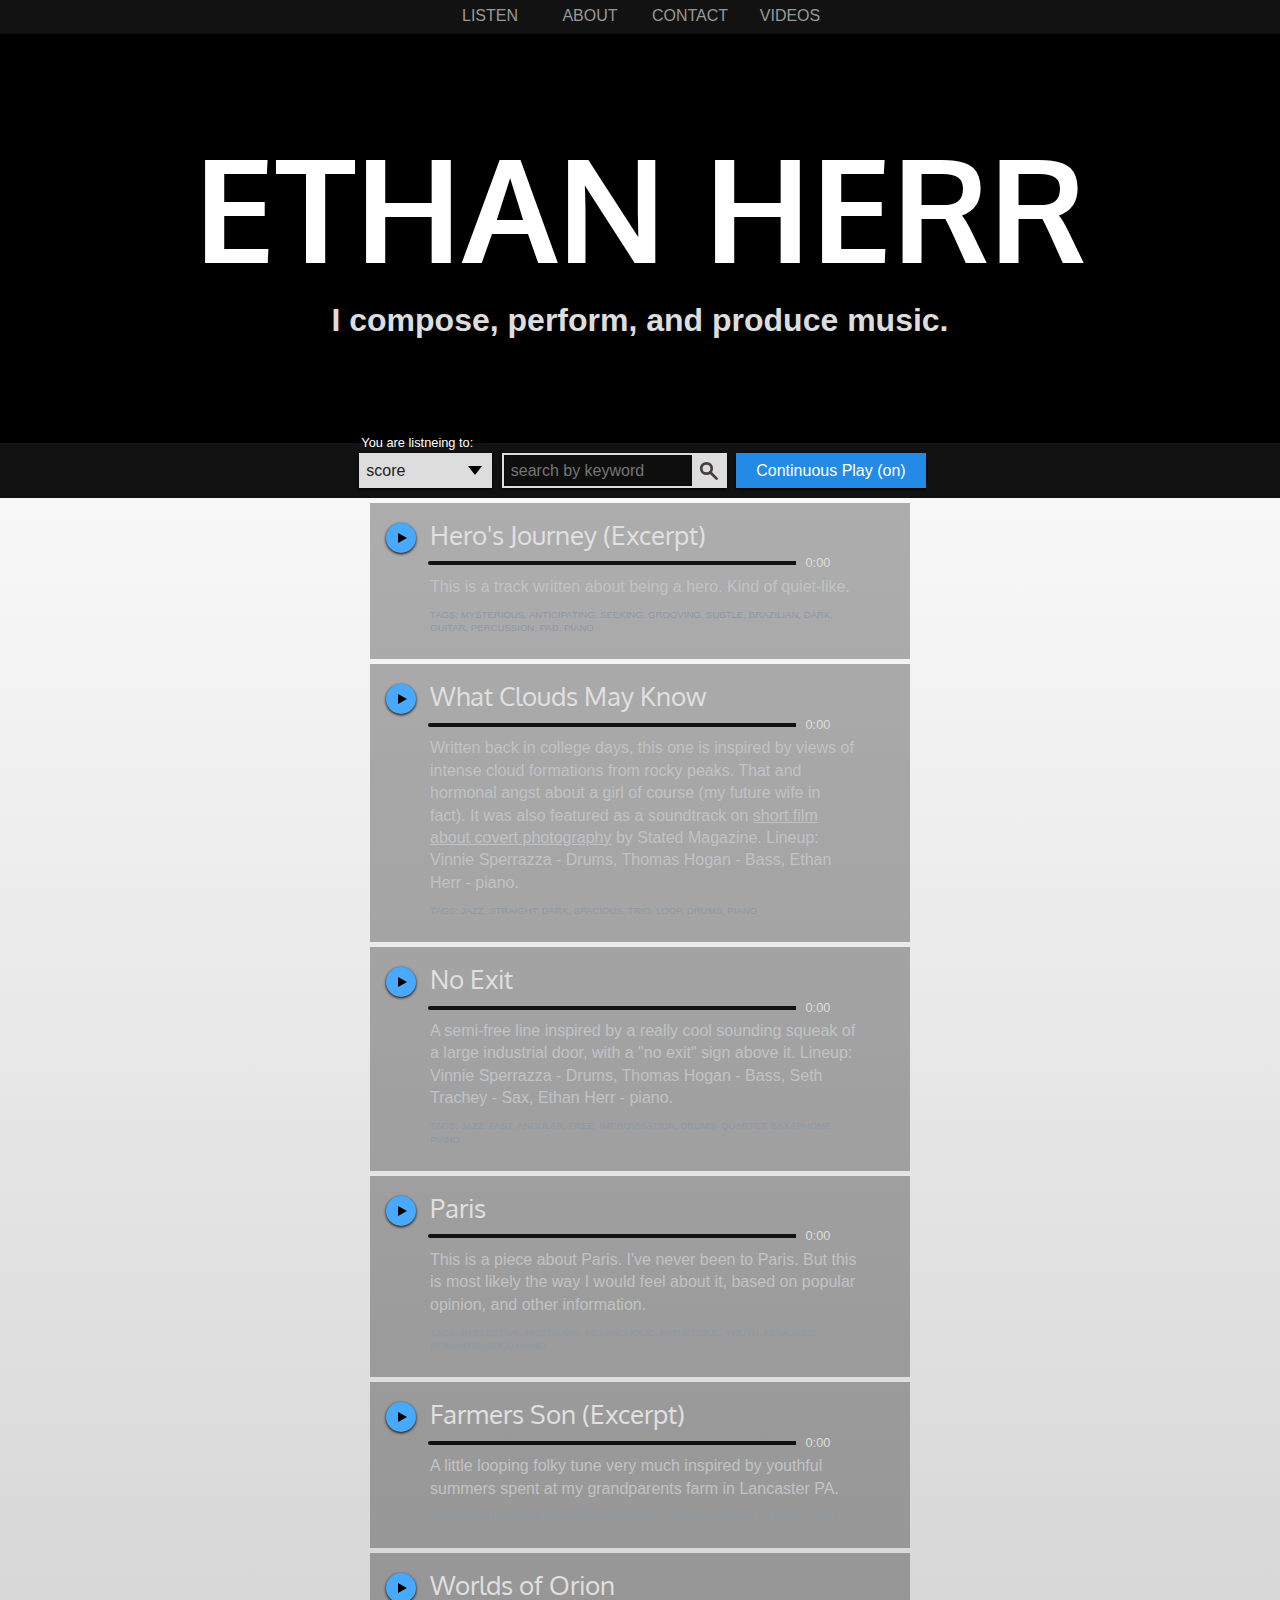
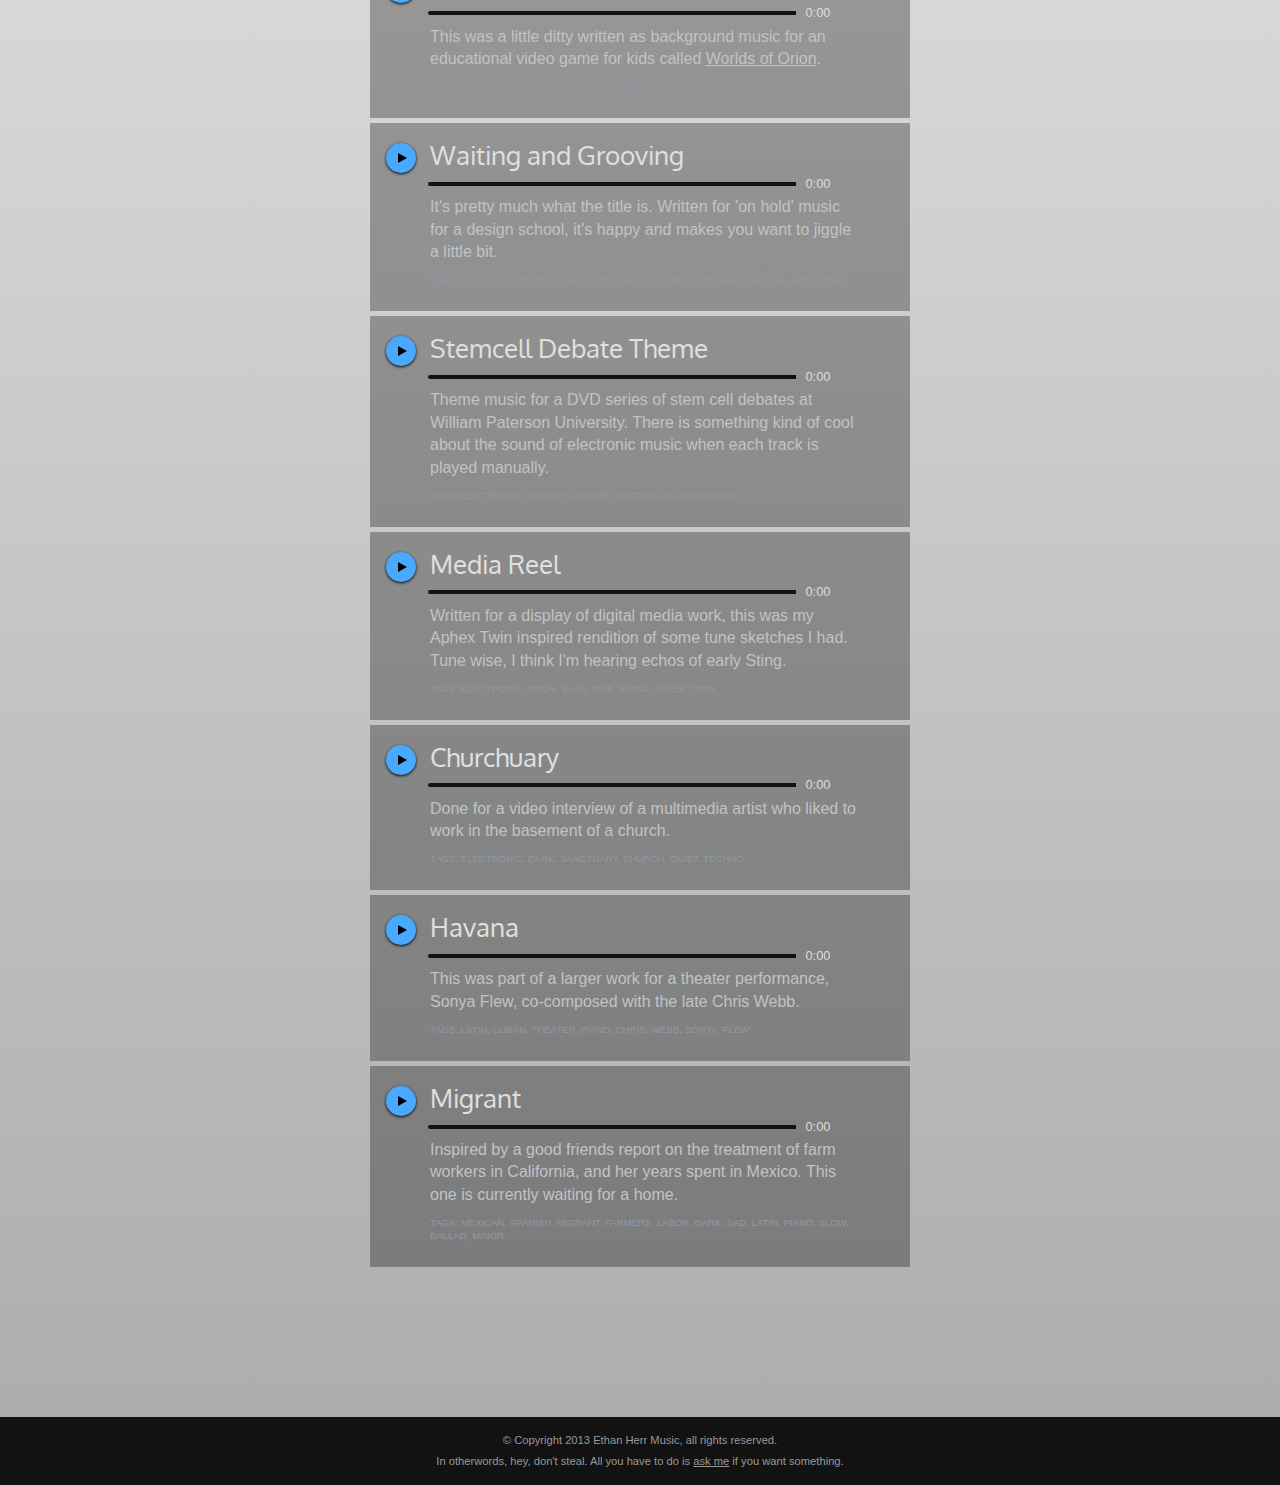
==== index.html @ fd747096 "first commit" ====
<!DOCTYPE html>
<!--[if IE 7]><html class="ie7" lang="en"><![endif]-->
<!--[if IE 8]><html class="ie8" lang="en"><![endif]-->
<!--[if IE 9]><html class="ie9" lang="en"><![endif]-->
<!--[if gt IE 9]><!--> <html lang="en"> <!--<![endif]-->
<html>
<head>
<title>Ethan Herr Music</title>
<!-- primary -->
<link href="http://fonts.googleapis.com/css?family=Titillium+Web:400,700,200" rel="stylesheet" type="text/css">
<link href='http://fonts.googleapis.com/css?family=Candal' rel='stylesheet' type='text/css'>
<link href='http://fonts.googleapis.com/css?family=Oxygen:700,400,300' rel='stylesheet' type='text/css'>

<!-- secondary -->
<link href='http://fonts.googleapis.com/css?family=Molle:400italic' rel='stylesheet' type='text/css'>
<link href='http://fonts.googleapis.com/css?family=Monsieur+La+Doulaise' rel='stylesheet' type='text/css'>

<link rel="stylesheet" type="text/css" href="normalize.css">
<link rel="stylesheet" type="text/css" href="dinks-dark.css">
<script type="text/javascript" src="js/utils.js"></script>
<script type="text/javascript" src="js/jquery1.10.2.js"></script>
<script type="text/javascript" src="js/soundmanager2.js"></script>
<script type="text/javascript" src="js/playlist.js"></script>
<!-- <script type="text/javascript" src="js/jqueryeasing.js"></script> -->
</head>
<body class="home">

<div class="header">
	<div class="bkg"></div>
	<div class="nav">
		<ul>
			<li><a href="#listen">Listen</a></li>
			<li><a href="about.html">About</a></li>
			<!-- <li>News</li> -->
			<li><a href="contact.html">Contact</a></li>
			<li><a href="videos.html">Videos</a></li>

		</ul>
	</div>
	<h1>Ethan Herr
		<!-- <div class="badge">
		<svg xmlns="http://www.w3.org/2000/svg" height="230px" width="230" viewBox="0 0 230 230"><path fill="#FFFFFF" d="M26.933,112.022C62.511,92.075,98.09,72.128,133.668,52.181c-0.899,0.118-1.798,0.235-2.697,0.353 c24.875,6.364,50.15,13.02,75.654,16.232c-0.589-2.174-1.178-4.348-1.767-6.522c-25.032,16.768-50.54,33.118-76.672,48.118 c-4.58,2.629-9.436,5.557-14.242,7.469c-3.137,1.249-7.039,1.061-11.043,1.204c-16.665,0.597-33.657,0.103-50.157-2.401 c-6.885-1.045-20.754-2.317-24.556-9.4c-2.135-3.978-8.178-0.443-6.044,3.533c2.655,4.947,8.347,7.353,13.378,9.101 c7.549,2.623,15.66,3.693,23.563,4.609c15.822,1.834,32.004,2.229,47.91,1.378c9.977-0.533,17.725-5.41,26.266-10.335 c15.337-8.844,30.312-18.33,45.238-27.843c10.014-6.382,20.026-12.78,29.893-19.389c3.081-2.063,1.632-6.094-1.767-6.522 c-19.03-2.397-37.875-7.228-56.498-11.707c-5.581-1.343-11.155-2.715-16.719-4.128c-2.352-0.598-3.898,0.556-5.838,1.644 C103.563,61.034,79.557,74.494,55.55,87.953C44.833,93.961,34.117,99.97,23.4,105.978 C19.463,108.186,22.991,114.232,26.933,112.022z"/><polyline fill="none" stroke="#FFFFFF" stroke-width="7" stroke-miterlimit="10" points="32.813,115.5 15.25,136.512 27.5,136.512 31.004,145.155 52.079,120.305"/><path fill="#FFFFFF" d="M41.248,134.273c23.163,15.092,46.326,30.185,69.488,45.277c0.942,0.613,2.603,0.705,3.533,0 c22.562-17.098,45.123-34.195,67.685-51.293c3.548-2.689,0.067-8.773-3.533-6.045c-22.562,17.098-45.123,34.195-67.685,51.293 c1.178,0,2.355,0,3.533,0c-23.163-15.092-46.326-30.185-69.488-45.277C40.987,125.757,37.482,131.819,41.248,134.273 L41.248,134.273z"/><path fill="#FFFFFF" d="M203.436,110.925c5.214-4.08,10.428-8.16,15.641-12.24c1.793-1.403,1.087-4.486-0.708-5.497 c-5.45-3.07-10.901-6.14-16.352-9.209c-3.938-2.218-7.466,3.83-3.533,6.044c5.45,3.07,10.901,6.14,16.352,9.209 c-0.236-1.832-0.472-3.665-0.708-5.497c-5.214,4.081-10.428,8.161-15.641,12.241 C194.934,108.756,199.925,113.673,203.436,110.925L203.436,110.925z"/><polyline fill="none" stroke="#FFFFFF" stroke-width="7" stroke-miterlimit="10" points="178.307,83.65 181.209,135.833 196.507,161.227 202.833,134.5 197.324,71.384"/><path fill="none" stroke="#FFFFFF" stroke-width="7" stroke-miterlimit="10" d="M176.981,59.813c0,0-1.814-12.911,9.773-12.911 c10.045,0,9.791,16.812,9.791,16.812"/><path fill="none" stroke="#F1F2F2" stroke-width="2" stroke-miterlimit="10" d="M147.959,107.426"/><path fill="none" stroke="#F1F2F2" stroke-width="2" stroke-miterlimit="10" d="M173.727,110.104"/><path fill="none" stroke="#F1F2F2" stroke-width="2" stroke-miterlimit="10" d="M157.866,100.337"/><path fill="none" stroke="#F1F2F2" stroke-width="2" stroke-miterlimit="10" d="M183.058,102.798"/><path fill="none" stroke="#F1F2F2" stroke-width="2" stroke-miterlimit="10" d="M154.51,125.06"/><path fill="none" stroke="#F1F2F2" stroke-width="2" stroke-miterlimit="10" d="M179.777,100.001"/><path fill="none" stroke="#F1F2F2" stroke-width="2" stroke-miterlimit="10" d="M112.204,159.609"/><path fill="none" stroke="#F1F2F2" stroke-width="2" stroke-miterlimit="10" d="M45.373,117.615"/><line fill="none" stroke="#F1F2F2" stroke-width="2" stroke-miterlimit="10" x1="75.774" y1="120.313" x2="124.343" y2="150.257"/><line fill="none" stroke="#F1F2F2" stroke-width="2" stroke-miterlimit="10" x1="99.024" y1="121.091" x2="133.421" y2="142.654"/><polyline fill="none" stroke="#F1F2F2" stroke-width="2" stroke-miterlimit="10" points="117,119.154 142.753,135.349 114.204,157.609 53.236,119.299 "/><path fill="none" stroke="#F1F2F2" stroke-width="2" stroke-miterlimit="10" d="M112.204,159.609"/><line fill="none" stroke="#F1F2F2" stroke-width="2" stroke-miterlimit="10" x1="138.36" y1="132.586" x2="109.153" y2="154.498"/><path fill="none" stroke="#F1F2F2" stroke-width="2" stroke-miterlimit="10" d="M155.178,124.228"/><line fill="none" stroke="#F1F2F2" stroke-width="2" stroke-miterlimit="10" x1="145.099" y1="104.41" x2="165.316" y2="116.875"/><line fill="none" stroke="#F1F2F2" stroke-width="2" stroke-miterlimit="10" x1="155.977" y1="97.726" x2="174.395" y2="109.272"/><polyline fill="none" stroke="#F1F2F2" stroke-width="2" stroke-miterlimit="10" points="181.702,103.545 155.178,124.228 134.099,110.981 "/><line fill="none" stroke="#F1F2F2" stroke-width="2" stroke-miterlimit="10" x1="166.507" y1="91.138" x2="181.567" y2="100.609"/><path fill="none" stroke="#F1F2F2" stroke-width="2" stroke-miterlimit="10" d="M155.178,124.228"/><line fill="none" stroke="#F1F2F2" stroke-width="2" stroke-miterlimit="10" x1="179.334" y1="99.204" x2="150.127" y2="121.116"/></svg>
		</div> -->
	</h1>
	<h2 class="blurb">I compose, perform, and produce music.</h2>
	<!--<h2>music</h2>-->
</div>

<div class="nav tracks-head">
	<a id="listen"></a>
	<div>
    	<label for="genre">You are listneing to:</label>
    	<select id="genre" class="btn"></select><div class="carrot"></div>
    </div>
	<div>
		<input id="tags" type="text" placeholder="search by keyword">
		<button type="submit" class="btn" name="search" for="tags">
			<span class="offscreen">Search</span><div></div>
		</button>
	</div>
	<div>
    	<button id="playall" class="btn on"><span>Continuous Play</span></button>
    </div>
</div>

<div class="content">
	<div class="bkg"></div>
	<!-- <h2><span>Have a listen</span></h2> -->
	
	<div class="tracks"></div>
  
</div>

<footer class="nav">
	<p>&copy; Copyright 2013 Ethan Herr Music, all rights reserved.</p>
	<p>In otherwords, hey, don't steal. All you have to do is <a href="contact.html">ask me</a> if you want something.</p>
</footer>
<script>
	playlist({
		dropdown : '#genre',
		playall : '#playall',
		search : '#tags',
		searchbutt : 'button[name="search"]',
		tracks : '.tracks'
	});
</script>

<script>
$(document).ready(function(){
	$('a[href="#listen"]').click(function(e){
		e.preventDefault();
		//window.scrollTop($('#listen').scrollTop())
		var a = $('#listen').offset();
		$('html, body').animate({scrollTop: a.top+'px'}, 400)
	})

})


</script>

</body>
</html>
---- dinks-dark.css ----
/* ethanherr.com dArk styles *diNk* */


html, body{
	padding:0;
	font-family: helvetica, arial, sans-serif;
}

body{
	width:100%;
	margin:0 auto;
	text-align: center;
}
img, a img{
	border:0;
}
a, a:hover, a:visited{
	color:inherit;
}
.header{
	background-color:#000;
	margin:0;
	padding:0;
	width:100%;
	position: relative;
	z-index: 2;
}
.about .header,
.contact .header,
.videos .header { height:300px; }
	
	
/*
.home .header .bkg{
	background: -moz-radial-gradient(center, ellipse cover,  rgba(0,0,0,0.01) 30%, rgba(0,0,0,0.2) 100%), url(img/promo-test.jpg) no-repeat;
	background: -webkit-gradient(radial, center center, 0px, center center, 100%, color-stop(30%,rgba(0,0,0,0.01)), color-stop(100%,rgba(0,0,0,0.2))), url(img/promo-test.jpg) no-repeat;
	background: -webkit-radial-gradient(center, ellipse cover,  rgba(0,0,0,0.01) 30%,rgba(0,0,0,0.2) 100%), url(img/promo-test.jpg) no-repeat;
	background: -o-radial-gradient(center, ellipse cover,  rgba(0,0,0,0.01) 30%,rgba(0,0,0,0.2) 100%), url(img/promo-test.jpg) no-repeat;
	background: -ms-radial-gradient(center, ellipse cover,  rgba(0,0,0,0.01) 30%,rgba(0,0,0,0.2) 100%), url(img/promo-test.jpg) no-repeat;
	background: radial-gradient(ellipse at center,  rgba(0, 0, 0, 0.01) 30%,rgba(0, 0, 0, 0.5) 100%), url(img/promo-test.jpg) no-repeat;
	filter: progid:DXImageTransform.Microsoft.gradient( startColorstr='#03000000', endColorstr='#1a000000',GradientType=1 );
	opacity: .6;
}

.about .header .bkg{
	background: -moz-radial-gradient(center, ellipse cover,  rgba(0,0,0,0.01) 30%, rgba(0,0,0,0.2) 100%), url(img/promo-1.jpg) no-repeat;
	background: -webkit-gradient(radial, center center, 0px, center center, 100%, color-stop(30%,rgba(0,0,0,0.01)), color-stop(100%,rgba(0,0,0,0.2))), url(img/promo-2.jpg) no-repeat;
	background: -webkit-radial-gradient(center, ellipse cover,  rgba(0,0,0,0.01) 30%,rgba(0,0,0,0.2) 100%), url(img/promo-1.jpg) no-repeat;
	background: -o-radial-gradient(center, ellipse cover,  rgba(0,0,0,0.01) 30%,rgba(0,0,0,0.2) 100%), url(img/promo-1.jpg) no-repeat;
	background: -ms-radial-gradient(center, ellipse cover,  rgba(0,0,0,0.01) 30%,rgba(0,0,0,0.2) 100%), url(img/promo-1.jpg) no-repeat;
	background: radial-gradient(ellipse at center,  rgba(0, 0, 0, 0.01) 30%,rgba(0, 0, 0, 0.5) 100%), url(img/promo-1.jpg) no-repeat;
	filter: progid:DXImageTransform.Microsoft.gradient( startColorstr='#03000000', endColorstr='#1a000000',GradientType=1 );

}

.contact .header .bkg{
	background: -moz-radial-gradient(center, ellipse cover,  rgba(0,0,0,0.01) 30%, rgba(0,0,0,0.2) 100%), url(img/promo-3.jpg) no-repeat;
	background: -webkit-gradient(radial, center center, 0px, center center, 100%, color-stop(30%,rgba(0,0,0,0.01)), color-stop(100%,rgba(0,0,0,0.2))), url(img/promo-3.jpg) no-repeat;
	background: -webkit-radial-gradient(center, ellipse cover,  rgba(0,0,0,0.01) 30%,rgba(0,0,0,0.2) 100%), url(img/promo-3.jpg) no-repeat;
	background: -o-radial-gradient(center, ellipse cover,  rgba(0,0,0,0.01) 30%,rgba(0,0,0,0.2) 100%), url(img/promo-3.jpg) no-repeat;
	background: -ms-radial-gradient(center, ellipse cover,  rgba(0,0,0,0.01) 30%,rgba(0,0,0,0.2) 100%), url(img/promo-3.jpg) no-repeat;
	background: radial-gradient(ellipse at center,  rgba(0, 0, 0, 0.01) 30%,rgba(0, 0, 0, 0.5) 100%), url(img/promo-3.jpg) no-repeat;
	filter: progid:DXImageTransform.Microsoft.gradient( startColorstr='#03000000', endColorstr='#1a000000',GradientType=1 );

}*/

.home .header .bkg{
	background-image: url(img/promo-test.jpg);
	opacity:.6;
}
.ie8 .home .header .bkg{
	filter: progid:DXImageTransform.Microsoft.gradient( startColorstr='#00000000', endColorstr='#99000000',GradientType=0 );

}
.about .header .bkg{
	background-image: url(img/promo-1.jpg);
	top:30px;
}
.contact .header .bkg{
	background-image: url(img/promo-3.jpg);
	top:30px;
}
.videos .header .bkg{
	background-image: url(img/promo-4.jpg);
	top:30px;
}

.header .bkg{
		width:100%;
		height:100%;
		z-index: -1;
		position:absolute;
		background-size:cover;
	}


h1{
	/*font-family: 'Titillium Web', sans-serif;*/
	/*font-family: 'Candal', sans-serif;*/
	font-family:'Oxygen', sans-serif;
	font-size: 9em;
	line-height:1em;
	text-transform: uppercase;
	margin:0;
	padding-top: 100px;
	padding-bottom:20px;
	color: #FFF;
	color: rgba(255,255,255,1);
	text-shadow: -1px 1px 1px rgba(0,0,0,.8);
}

h2{
	font-size: 2em;
	color: #DDD;
	margin: 0 auto;
}

h3 {
	margin: 0;
	padding-top: 50px;
}

.blurb{
	padding-bottom: 100px;
}

.nav{
	position: relative;
	top:0;
	background:#121212;
	z-index: 2;
	width:100%;
	height:auto;
	text-align: center;
	padding:10px 0;
}
.header .nav { padding:0; }
	.nav ul{
		margin: 5px 0 0 0;
		padding: 0;
		list-style: none;
		display: inline-block;
		/*font-family: 'Oxygen';*/
		text-transform: uppercase;
		font-size: 1em;
	}
	.nav li{
		float:left;
		width:100px;
	}
		.nav li a{
			color:#999;
			text-decoration: none;
		}
		.nav li a:focus,
		.nav li a:hover,
		.nav li a:active{ color: #CCC; }

.content{
	background: url(img/bkg.jpg) repeat;
	padding-top: 0px;
	padding-bottom: 50px;
	position: relative;
	z-index: 0
}

.about .content,
.videos .content,
.contact .content{
	padding-top: 50px;
}

	.content .bkg{
		width: 100%;
		height: 100%;
		z-index: -1;
		position: absolute;
		top:0;
		left:0;
		background: -moz-linear-gradient(top,  rgba(0,0,0,0) 0%, rgba(0,0,0,0.3) 100%);
		background: -webkit-gradient(linear, left top, left bottom, color-stop(0%,rgba(0,0,0,0)), color-stop(100%,rgba(0,0,0,0.3)));
		background: -webkit-linear-gradient(top,  rgba(0,0,0,0) 0%,rgba(0,0,0,0.3) 100%);
		background: -o-linear-gradient(top,  rgba(0,0,0,0) 0%,rgba(0,0,0,0.3) 100%);
		background: -ms-linear-gradient(top,  rgba(0,0,0,0) 0%,rgba(0,0,0,0.3) 100%);
		background: linear-gradient(to bottom,  rgba(0,0,0,0) 0%,rgba(0,0,0,0.3) 100%);
		filter: progid:DXImageTransform.Microsoft.gradient( startColorstr='#00000000', endColorstr='#33000000',GradientType=0 );
	}
	.content > p{
		width: 500px;
		color: white;
		margin: 30px auto;
	}
footer{
	color:#999;
	font-size: .7em;
}
footer p{
	margin:.5em 0;
}

/* VIDEOS */

.videos h2{
	padding-bottom: 30px;
}

/* HOME */

.tracks-head{
	position: relative;
	height: 35px;
}	
	.tracks-head select,
	.tracks-head label,
	.tracks-head button,
	.tracks-head input{
		height:100%;
		padding:7px;
		border:0;
	}
	.tracks-head > div{
		display: inline-block;
		height: 100%;
		position: relative;
		margin-left:5px;
		box-shadow: 0 1px 3px #000;
	
	}

	.tracks-head > div:first-child{
		margin-left:0;
	}
	.tracks-head label[for="genre"]{
		color:white;
		position: absolute;
		top: -26px;
		font-size: .8em;
		left: -5px;	
	}
	.tracks-head select{
		-webkit-appearance:none;
		position: relative;
		padding-right:40px;
		border-radius: 0;
	}
	.tracks-head .carrot {
		pointer-events:none;
		position: absolute;
		top: 13px;
		right: 10px;
		width: 0;
		height: 0;
		border-right: 7px solid rgba(0, 0, 0, 0);
		border-top: 9px solid #000;
		border-left: 7px solid rgba(0, 0, 0, 0);
	}
	#tags{
		background: rgba(0, 0, 0, 0.2);
		box-shadow: inset 0 0 2px #000;
		/*border-radius: 3px;*/
		border: 2px solid #DDD;
		color:#EEE;
		box-sizing:border-box;
		-moz-box-sizing:border-box;
	}
	
	#playall{
		color:#000;
		padding: 0 20px;
	}
	#playall.on{
		color:#FFF;
		background-color:#238AE6;
	}
	
	#playall.off:hover,
	#playall.off:active{
		background-color: #AAA;
	}
	
	#playall.on:hover,
	#playall.on:active{
		background-color: #2073BD;
	}
	
	#playall.off span:after{
		content:" (off)";
	}
	#playall.on span:after{
		content:" (on)";
	}
	button[name="search"]{
		width:35px;
		height:100%;
		position: absolute;
		margin: 0;
		padding:0;
		border:none;
		right:0;
		top:0;
	}
	button[name="search"] div{
		height: 35px;
		width:35px;
		position:absolute;
		top:0;
		left:0;
		background: url([data-uri]) no-repeat center center;
		/*background: url([data-uri]) no-repeat center center;*/
		background-size:20px 20px;
	}
	.tracks-head span.offscreen{
		position: relative;
		display: inline-block;
	}
	
	.btn{
		background-color:#DDD;
	}

.tracks{
	margin-bottom:100px;
	padding-top: 5px;
}
.tracks .no-results{
	color:#FFF;
}

.track{
	position:relative;
	width: 430px;
	margin: 0 auto 5px auto;
	text-align: left;
	padding: 0 50px 15px 60px;
	background: rgba(0, 0, 0, 0.3);
}
		
		.track h4{
			font-family: 'Oxygen', sans-serif;
			font-weight: normal;
			font-size:1.6em;
			margin:0;
			padding:15px 0 0 0;
			color: #E0E0E0;
		
			/* margin-bottom: 10px; */
}
		.track button{
			width: 30px;
			height: 30px;
			border-radius: 15px;
			border:0;
			padding:0;
			position:absolute;
			top: 20px;
			left: 16px;
			outline:none;
			z-index: 1;
			box-shadow: 0 1px 3px #000;
}
		.track button.paused .carrot,
		.track button.stopped .carrot{
			pointer-events: none;
			position: absolute;
			top: 10px;
			right: 9px;
			width: 0;
			height: 0;
			border-bottom: 5px solid rgba(0, 0, 0, 0);
			border-left: 9px solid #000;
			border-top: 5px solid rgba(0, 0, 0, 0);
		}
		.track button.playing .carrot{
			background: #000;
			width: 9px;
			height: 9px;
			top: 0;
			left: 11px;
			position: relative;
			box-shadow: inset 0 1px 3px rgba(0,0,0,.3);
		}
		
		.track button.stopped,
		.track button.paused{
  		  background: #48A9FF;

		}

		.track button.stopped:hover,
		.track button.stopped:active,
		.track button.paused:hover,
		.track button.paused:active{
			background: #7CC0FC;
		}
		.track button.playing{
			background-position: -50px 0;
		
			box-shadow: inset 0 1px 3px rgba(0, 0, 0, 0.3);
			background: #1367B3;
}
		.track .progress-hit{
			width: 85%;
			background:transparent;
			display:inline-block;
			position:relative;
		
			left: 0px;
}
		.track .progress-hit:before{
		    content:'';
		    background: #121212;
		    width: 6px;
		    height: 4px;
		    border-radius:5px;
		    position:absolute;
		    top: 4px;
		    left: -2px;
		    transition-property: background;
			transition-duration: .6s;
		}
		.track button.playing + .progress-hit:before,
		.track button.paused + .progress-hit:before{
			background: #48A9FF;
			box-shadow: 0 0 6px #48A9FF;
		}
			.track .progress-wrap{
				height: 4px;
				margin:4px 0;
				background: #121212;
			}
				.track .progress{
					width:0px;
					height:4px;
					background-color: #48A9FF;
					position:relative;
					box-shadow: 0 0 4px #48A9FF;
					transition-property: width;
					transition-duration: .4s;
				}
				.track .progress:after{
					content:'';
				    
					background: #48A9FF;
					width: 6px;
					height: 4px;
					position: absolute;
					right: -4px;
					top: 0;
					border-radius: 3px;
					box-shadow: 0 0 6px #48A9FF;
				}
				.track button.stopped + .progress-hit .progress:after{
					display:none;
				}
		.track .counter{
			color:#DDD;
			padding-left:20px;
			font-size:.8em;
			display:inline-block;
			position: relative;
			top:-2px;
			left:-10px;
		}
		.track .desc{
			color: #C1C3C5;
			font-size: 1em;
			margin:0;
		
			/* margin-top: 10px; */
}
		.track .tags{
			color:#8c9aa6;
			font-size:.6em;
			text-transform: uppercase;
		}
		.track .tags span{
			background:black;
		}


/* ABOUT */

	.about .container{
		max-width: 500px;
		margin:0 auto;
		text-align: left;
		color:#E0E0E0;
	}
	.about .container h4{
		font-family: 'Oxygen', sans-serif;
		font-weight: normal;
		font-size: 1.5em;
		margin: 0;
		padding: 15px 0 0 0;
		color: #E0E0E0;
	}
	.about .container ul,
	.contact .other ul{
		list-style: none;
	}
	.about .container p,
	.about .container li,
	.contact .other li{
		font-size: .9em;
		position: relative;
	}
	.about .container li:before,
	.contact .other li:before{
		content:'';
		position: absolute;
		top:5px;
		left:-15px;
		width:5px;
		height:5px;
		border-radius:3px;
		background-color:#48A9FF;

	}


/* CONTACT */
.contactform{
	display:inline-block;
	color:#DDD;
	margin-top:50px;
}
	.contactform ul{
		list-style: none;
		padding:0;
		margin:0;
		text-align: left;
	}

	.contactform li{
		margin:0;
		display: inline-block;
		width:200px;
	}
	.contactform li:first-child{
		margin-right:20px;
	}

	.contactform input, .contactform textarea{
		box-shadow: 0 1px 3px #000;
	}

	.contactform li input[type="text"],
	.contactform li textarea{
		font-family: inherit;
		width:100%;
		color:#DDD;
		background: rgba(0, 0, 0, 0.2);
		box-shadow: inset 0 0 2px #000;
		border: 2px solid #DDD;
	}

	.contactform .message{
		width:424px;
		display:block;
		margin-top:20px;
	}
	.contactform .submit{
		border: 0;
		margin-top:20px;
		padding: 5px 70px;
	}
	.contactform .formError {
		color:red;
		position:absolute;
	}

.contact .other{
	text-align: left;
	color:#DDD;
	max-width: 420px;
	margin:40px auto;
	border-top:1px solid #999;
	padding-top:10px;
}
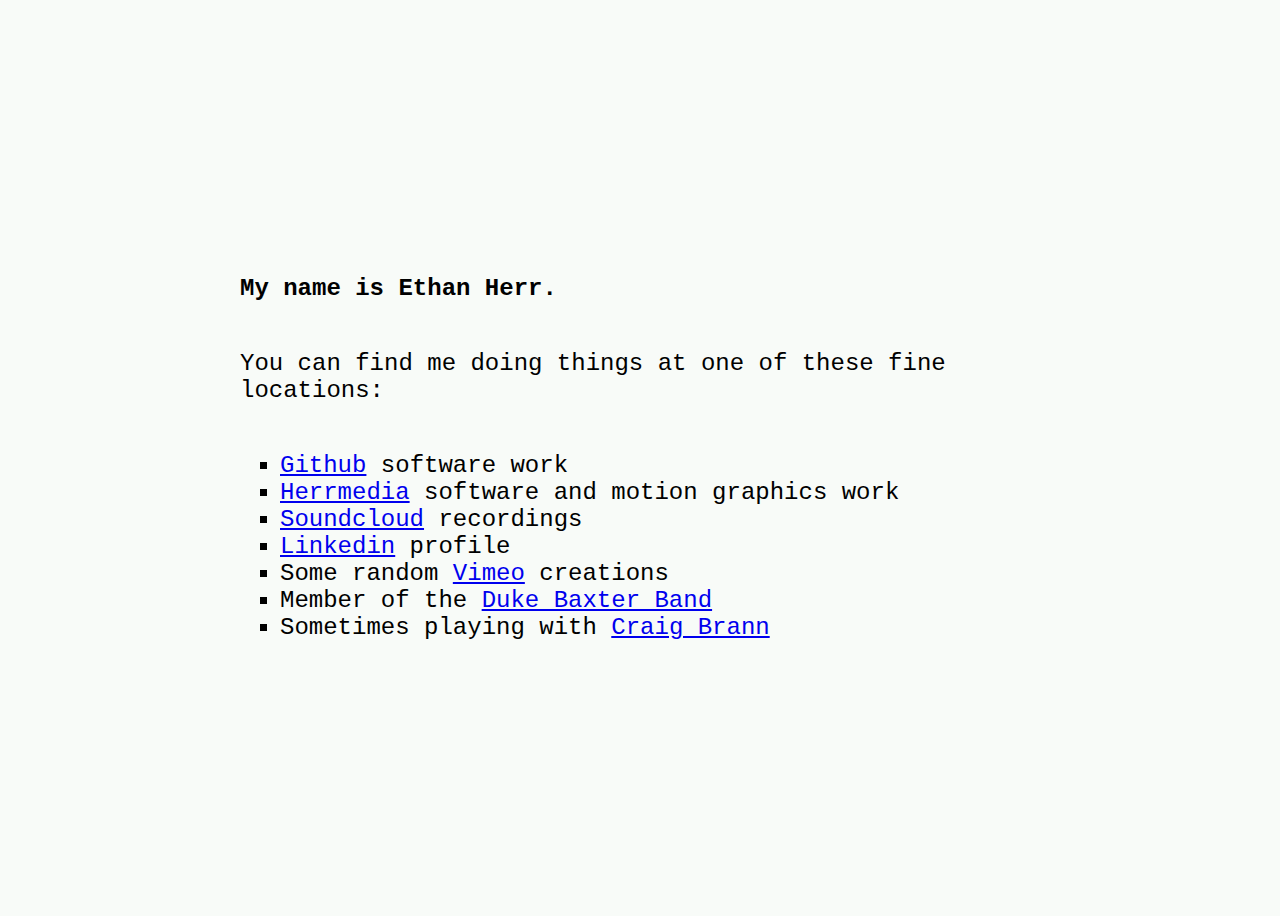
==== commit d23e6278: "winter cleaning" ====
--- a/index.html
+++ b/index.html
@@ -1,103 +1,44 @@
 <!DOCTYPE html>
-<!--[if IE 7]><html class="ie7" lang="en"><![endif]-->
-<!--[if IE 8]><html class="ie8" lang="en"><![endif]-->
-<!--[if IE 9]><html class="ie9" lang="en"><![endif]-->
-<!--[if gt IE 9]><!--> <html lang="en"> <!--<![endif]-->
 <html>
 <head>
-<title>Ethan Herr Music</title>
-<!-- primary -->
-<link href="http://fonts.googleapis.com/css?family=Titillium+Web:400,700,200" rel="stylesheet" type="text/css">
-<link href='http://fonts.googleapis.com/css?family=Candal' rel='stylesheet' type='text/css'>
-<link href='http://fonts.googleapis.com/css?family=Oxygen:700,400,300' rel='stylesheet' type='text/css'>
+<title>Ethan Herr</title>
+</head>
 
-<!-- secondary -->
-<link href='http://fonts.googleapis.com/css?family=Molle:400italic' rel='stylesheet' type='text/css'>
-<link href='http://fonts.googleapis.com/css?family=Monsieur+La+Doulaise' rel='stylesheet' type='text/css'>
+<style>
+	body {
+		font-family:'Courier New', Courier, monospace;
+		font-size: 1.5rem;
+		background-color: #f8fbf8;
+	}
+	main {
+		display: flex;
+    flex-flow: column;
+    height: 100vh;
+		max-width: 800px;
+		justify-content: center;
+		margin-left: auto;
+		margin-right: auto;
+	}
+	ul {
+		list-style: square;
+	}
+</style>
 
-<link rel="stylesheet" type="text/css" href="normalize.css">
-<link rel="stylesheet" type="text/css" href="dinks-dark.css">
-<script type="text/javascript" src="js/utils.js"></script>
-<script type="text/javascript" src="js/jquery1.10.2.js"></script>
-<script type="text/javascript" src="js/soundmanager2.js"></script>
-<script type="text/javascript" src="js/playlist.js"></script>
-<!-- <script type="text/javascript" src="js/jqueryeasing.js"></script> -->
-</head>
-<body class="home">
+<body>
 
-<div class="header">
-	<div class="bkg"></div>
-	<div class="nav">
+	<main>
+		<p><b>My name is Ethan Herr.</b></p>
+		<p>You can find me doing things at one of these fine locations:</p>
 		<ul>
-			<li><a href="#listen">Listen</a></li>
-			<li><a href="about.html">About</a></li>
-			<!-- <li>News</li> -->
-			<li><a href="contact.html">Contact</a></li>
-			<li><a href="videos.html">Videos</a></li>
-
+			<li><a href="https://github.com/herrethan">Github</a> software work</li>
+			<li><a href="https://herrmedia.com">Herrmedia</a> software and motion graphics work</li>
+			<li><a href="https://soundcloud.com/ethan-herr">Soundcloud</a> recordings</li>
+			<li><a href="https://www.linkedin.com/in/ethan-herr-4565893/">Linkedin</a> profile</li>
+			<li>Some random <a href="https://vimeo.com/herrethan">Vimeo</a> creations</li>
+			<li>Member of the <a href="https://www.youtube.com/channel/UCytk9m20uRpdVBuk96kMXDg">Duke Baxter Band</a></li>
+			<li>Sometimes playing with <a href="https://www.craigbrann.com/">Craig Brann</a></li>
 		</ul>
-	</div>
-	<h1>Ethan Herr
-		<!-- <div class="badge">
-		<svg xmlns="http://www.w3.org/2000/svg" height="230px" width="230" viewBox="0 0 230 230"><path fill="#FFFFFF" d="M26.933,112.022C62.511,92.075,98.09,72.128,133.668,52.181c-0.899,0.118-1.798,0.235-2.697,0.353 c24.875,6.364,50.15,13.02,75.654,16.232c-0.589-2.174-1.178-4.348-1.767-6.522c-25.032,16.768-50.54,33.118-76.672,48.118 c-4.58,2.629-9.436,5.557-14.242,7.469c-3.137,1.249-7.039,1.061-11.043,1.204c-16.665,0.597-33.657,0.103-50.157-2.401 c-6.885-1.045-20.754-2.317-24.556-9.4c-2.135-3.978-8.178-0.443-6.044,3.533c2.655,4.947,8.347,7.353,13.378,9.101 c7.549,2.623,15.66,3.693,23.563,4.609c15.822,1.834,32.004,2.229,47.91,1.378c9.977-0.533,17.725-5.41,26.266-10.335 c15.337-8.844,30.312-18.33,45.238-27.843c10.014-6.382,20.026-12.78,29.893-19.389c3.081-2.063,1.632-6.094-1.767-6.522 c-19.03-2.397-37.875-7.228-56.498-11.707c-5.581-1.343-11.155-2.715-16.719-4.128c-2.352-0.598-3.898,0.556-5.838,1.644 C103.563,61.034,79.557,74.494,55.55,87.953C44.833,93.961,34.117,99.97,23.4,105.978 C19.463,108.186,22.991,114.232,26.933,112.022z"/><polyline fill="none" stroke="#FFFFFF" stroke-width="7" stroke-miterlimit="10" points="32.813,115.5 15.25,136.512 27.5,136.512 31.004,145.155 52.079,120.305"/><path fill="#FFFFFF" d="M41.248,134.273c23.163,15.092,46.326,30.185,69.488,45.277c0.942,0.613,2.603,0.705,3.533,0 c22.562-17.098,45.123-34.195,67.685-51.293c3.548-2.689,0.067-8.773-3.533-6.045c-22.562,17.098-45.123,34.195-67.685,51.293 c1.178,0,2.355,0,3.533,0c-23.163-15.092-46.326-30.185-69.488-45.277C40.987,125.757,37.482,131.819,41.248,134.273 L41.248,134.273z"/><path fill="#FFFFFF" d="M203.436,110.925c5.214-4.08,10.428-8.16,15.641-12.24c1.793-1.403,1.087-4.486-0.708-5.497 c-5.45-3.07-10.901-6.14-16.352-9.209c-3.938-2.218-7.466,3.83-3.533,6.044c5.45,3.07,10.901,6.14,16.352,9.209 c-0.236-1.832-0.472-3.665-0.708-5.497c-5.214,4.081-10.428,8.161-15.641,12.241 C194.934,108.756,199.925,113.673,203.436,110.925L203.436,110.925z"/><polyline fill="none" stroke="#FFFFFF" stroke-width="7" stroke-miterlimit="10" points="178.307,83.65 181.209,135.833 196.507,161.227 202.833,134.5 197.324,71.384"/><path fill="none" stroke="#FFFFFF" stroke-width="7" stroke-miterlimit="10" d="M176.981,59.813c0,0-1.814-12.911,9.773-12.911 c10.045,0,9.791,16.812,9.791,16.812"/><path fill="none" stroke="#F1F2F2" stroke-width="2" stroke-miterlimit="10" d="M147.959,107.426"/><path fill="none" stroke="#F1F2F2" stroke-width="2" stroke-miterlimit="10" d="M173.727,110.104"/><path fill="none" stroke="#F1F2F2" stroke-width="2" stroke-miterlimit="10" d="M157.866,100.337"/><path fill="none" stroke="#F1F2F2" stroke-width="2" stroke-miterlimit="10" d="M183.058,102.798"/><path fill="none" stroke="#F1F2F2" stroke-width="2" stroke-miterlimit="10" d="M154.51,125.06"/><path fill="none" stroke="#F1F2F2" stroke-width="2" stroke-miterlimit="10" d="M179.777,100.001"/><path fill="none" stroke="#F1F2F2" stroke-width="2" stroke-miterlimit="10" d="M112.204,159.609"/><path fill="none" stroke="#F1F2F2" stroke-width="2" stroke-miterlimit="10" d="M45.373,117.615"/><line fill="none" stroke="#F1F2F2" stroke-width="2" stroke-miterlimit="10" x1="75.774" y1="120.313" x2="124.343" y2="150.257"/><line fill="none" stroke="#F1F2F2" stroke-width="2" stroke-miterlimit="10" x1="99.024" y1="121.091" x2="133.421" y2="142.654"/><polyline fill="none" stroke="#F1F2F2" stroke-width="2" stroke-miterlimit="10" points="117,119.154 142.753,135.349 114.204,157.609 53.236,119.299 "/><path fill="none" stroke="#F1F2F2" stroke-width="2" stroke-miterlimit="10" d="M112.204,159.609"/><line fill="none" stroke="#F1F2F2" stroke-width="2" stroke-miterlimit="10" x1="138.36" y1="132.586" x2="109.153" y2="154.498"/><path fill="none" stroke="#F1F2F2" stroke-width="2" stroke-miterlimit="10" d="M155.178,124.228"/><line fill="none" stroke="#F1F2F2" stroke-width="2" stroke-miterlimit="10" x1="145.099" y1="104.41" x2="165.316" y2="116.875"/><line fill="none" stroke="#F1F2F2" stroke-width="2" stroke-miterlimit="10" x1="155.977" y1="97.726" x2="174.395" y2="109.272"/><polyline fill="none" stroke="#F1F2F2" stroke-width="2" stroke-miterlimit="10" points="181.702,103.545 155.178,124.228 134.099,110.981 "/><line fill="none" stroke="#F1F2F2" stroke-width="2" stroke-miterlimit="10" x1="166.507" y1="91.138" x2="181.567" y2="100.609"/><path fill="none" stroke="#F1F2F2" stroke-width="2" stroke-miterlimit="10" d="M155.178,124.228"/><line fill="none" stroke="#F1F2F2" stroke-width="2" stroke-miterlimit="10" x1="179.334" y1="99.204" x2="150.127" y2="121.116"/></svg>
-		</div> -->
-	</h1>
-	<h2 class="blurb">I compose, perform, and produce music.</h2>
-	<!--<h2>music</h2>-->
-</div>
-
-<div class="nav tracks-head">
-	<a id="listen"></a>
-	<div>
-    	<label for="genre">You are listneing to:</label>
-    	<select id="genre" class="btn"></select><div class="carrot"></div>
-    </div>
-	<div>
-		<input id="tags" type="text" placeholder="search by keyword">
-		<button type="submit" class="btn" name="search" for="tags">
-			<span class="offscreen">Search</span><div></div>
-		</button>
-	</div>
-	<div>
-    	<button id="playall" class="btn on"><span>Continuous Play</span></button>
-    </div>
-</div>
-
-<div class="content">
-	<div class="bkg"></div>
-	<!-- <h2><span>Have a listen</span></h2> -->
-	
-	<div class="tracks"></div>
-  
-</div>
-
-<footer class="nav">
-	<p>&copy; Copyright 2013 Ethan Herr Music, all rights reserved.</p>
-	<p>In otherwords, hey, don't steal. All you have to do is <a href="contact.html">ask me</a> if you want something.</p>
-</footer>
-<script>
-	playlist({
-		dropdown : '#genre',
-		playall : '#playall',
-		search : '#tags',
-		searchbutt : 'button[name="search"]',
-		tracks : '.tracks'
-	});
-</script>
-
-<script>
-$(document).ready(function(){
-	$('a[href="#listen"]').click(function(e){
-		e.preventDefault();
-		//window.scrollTop($('#listen').scrollTop())
-		var a = $('#listen').offset();
-		$('html, body').animate({scrollTop: a.top+'px'}, 400)
-	})
-
-})
-
-
-</script>
+	</main>
 
 </body>
 </html>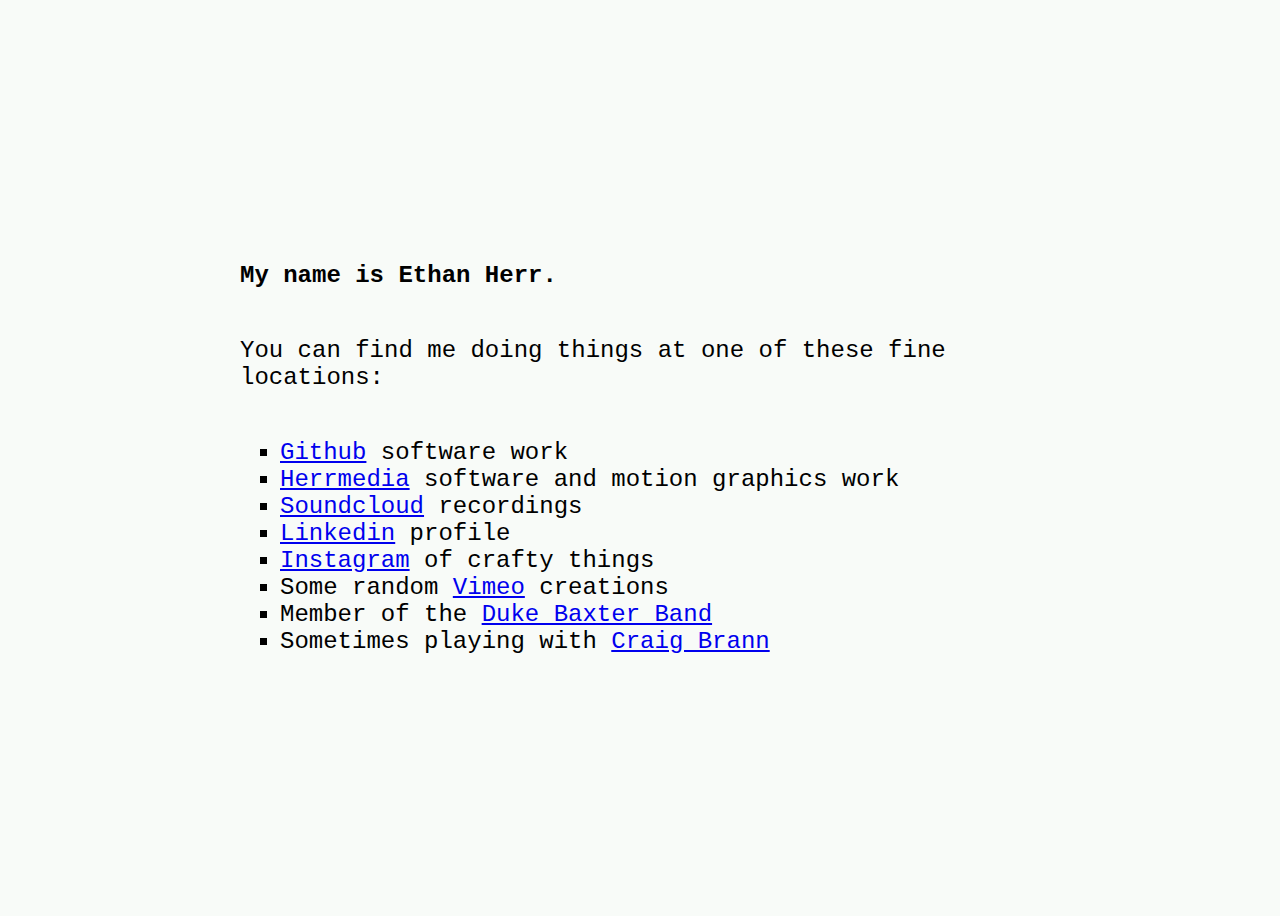
==== commit bd08eca6: "update with instagram link" ====
--- a/index.html
+++ b/index.html
@@ -34,6 +34,7 @@
 			<li><a href="https://herrmedia.com">Herrmedia</a> software and motion graphics work</li>
 			<li><a href="https://soundcloud.com/ethan-herr">Soundcloud</a> recordings</li>
 			<li><a href="https://www.linkedin.com/in/ethan-herr-4565893/">Linkedin</a> profile</li>
+			<li><a href="https://www.instagram.com/herrethand/">Instagram</a> of crafty things</li>
 			<li>Some random <a href="https://vimeo.com/herrethan">Vimeo</a> creations</li>
 			<li>Member of the <a href="https://www.youtube.com/channel/UCytk9m20uRpdVBuk96kMXDg">Duke Baxter Band</a></li>
 			<li>Sometimes playing with <a href="https://www.craigbrann.com/">Craig Brann</a></li>
